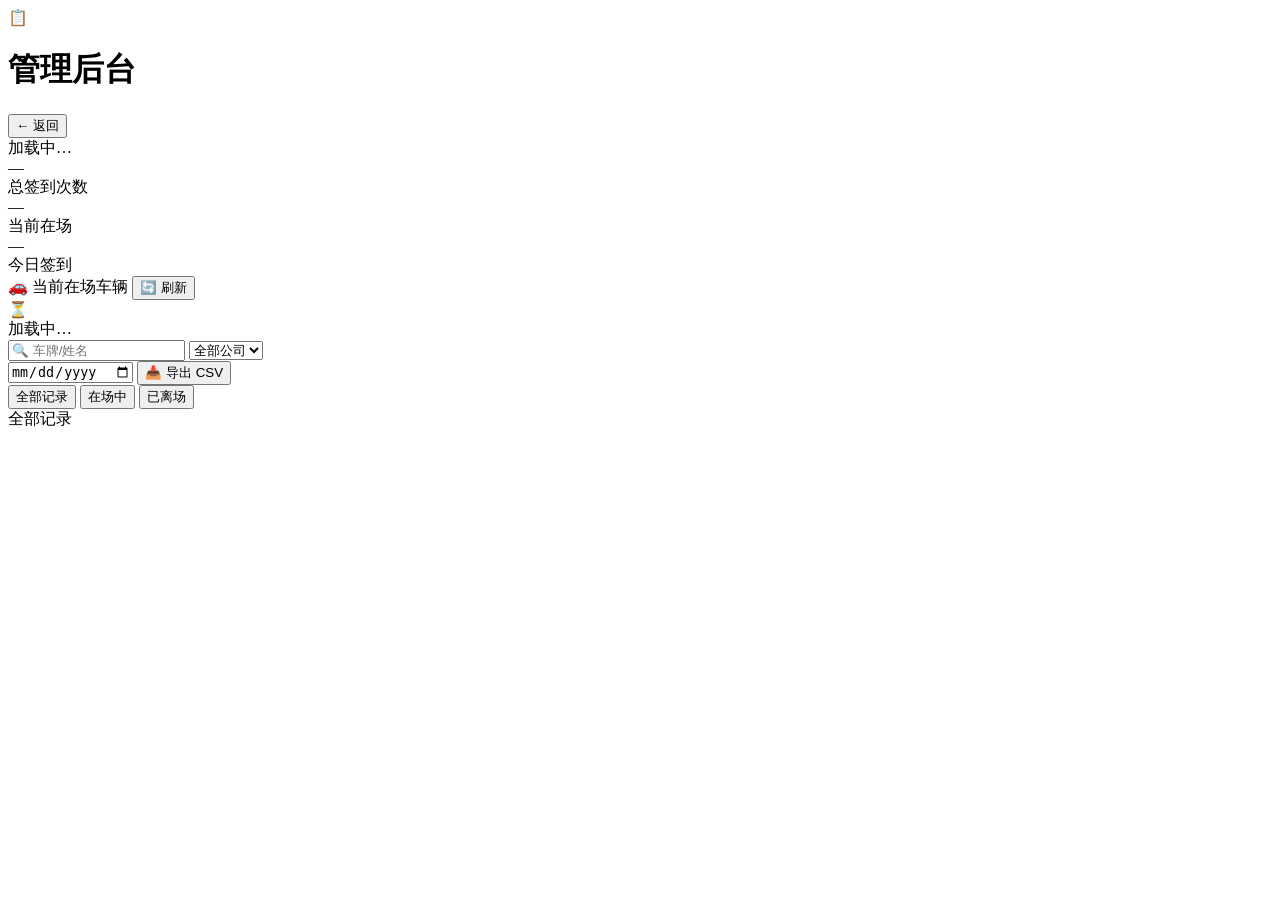
==== admin.html @ a40ab9a4 "add admin.html" ====
<!DOCTYPE html>
<html lang="zh-CN">
<head>
  <meta charset="UTF-8">
  <meta name="viewport" content="width=device-width,initial-scale=1.0,maximum-scale=1.0">
  <title>管理后台</title>
  <link rel="stylesheet" href="style.css">
  <style>
    .onsite-grid{display:grid;grid-template-columns:1fr 1fr;gap:10px}
    .onsite-card{background:var(--card);border-radius:12px;padding:14px;box-shadow:var(--shadow);border-top:3px solid var(--primary)}
    .onsite-card .oc-plate{font-size:18px;font-weight:800;letter-spacing:1px}
    .onsite-card .oc-name{font-size:13px;color:var(--muted);margin-top:2px}
    .onsite-card .oc-time{font-size:11px;color:var(--muted);margin-top:6px}
    .onsite-card .oc-dur{font-size:12px;font-weight:600;color:var(--primary);margin-top:4px}
  </style>
</head>
<body>
<div class="topbar">
  <span class="logo">📋</span>
  <h1>管理后台</h1>
  <button class="back-btn" onclick="location.href='index.html'">← 返回</button>
</div>

<div class="loading-mask hidden" id="loadingMask">
  <div class="spinner"></div><span>加载中…</span>
</div>

<div class="container fade-in">

  <!-- 统计 -->
  <div class="stats-row" id="statsRow">
    <div class="stat-card blue"><div class="num" id="statTotal">—</div><div class="lbl">总签到次数</div></div>
    <div class="stat-card green"><div class="num" id="statOnsite">—</div><div class="lbl">当前在场</div></div>
    <div class="stat-card warn"><div class="num" id="statToday">—</div><div class="lbl">今日签到</div></div>
  </div>

  <!-- 当前在场车辆 -->
  <div class="card">
    <div class="section-title">
      <span>🚗 当前在场车辆</span>
      <button class="action-btn" onclick="loadAll()">🔄 刷新</button>
    </div>
    <div class="onsite-grid" id="onsiteGrid">
      <div class="empty-tip" style="grid-column:1/-1"><div class="empty-icon">⏳</div><div>加载中…</div></div>
    </div>
  </div>

  <!-- 筛选 -->
  <div class="card">
    <div class="filter-row">
      <input type="text" id="filterKeyword" placeholder="🔍 车牌/姓名"
             oninput="this.value=this.value.toUpperCase();renderRecords()">
      <select id="filterCompany" onchange="renderRecords()">
        <option value="">全部公司</option>
        <option value="中通">中通</option>
        <option value="月祥">月祥</option>
        <option value="自有">自有</option>
        <option value="货拉拉">货拉拉</option>
      </select>
    </div>
    <div class="filter-row mt8">
      <input type="date" id="filterDate" onchange="renderRecords()">
      <button class="action-btn" onclick="exportCSV()">📥 导出 CSV</button>
    </div>
  </div>

  <!-- Tab -->
  <div class="tab-bar">
    <button class="tab-btn active" id="tabAll"    onclick="switchTab('all')">全部记录</button>
    <button class="tab-btn"        id="tabOnsite" onclick="switchTab('onsite')">在场中</button>
    <button class="tab-btn"        id="tabDone"   onclick="switchTab('done')">已离场</button>
  </div>

  <div class="section-title">
    <span id="listTitle">全部记录</span>
    <span id="listCount" style="font-size:13px;font-weight:400"></span>
  </div>
  <div class="record-list" id="recordList"></div>
</div>

<script src="api.js"></script>
<script>
  let currentTab = 'all';
  let allRecords = [];

  async function loadAll() {
    document.getElementById('loadingMask').classList.remove('hidden');
    try {
      const [records, stats, onsite] = await Promise.all([
        API.all(),
        API.stats(),
        API.onSite(),
      ]);
      allRecords = records;
      // 统计
      document.getElementById('statTotal').textContent  = stats.total;
      document.getElementById('statOnsite').textContent = stats.onsite;
      document.getElementById('statToday').textContent  = stats.today;
      // 在场网格
      renderOnsiteGrid(onsite);
      // 记录列表
      renderRecords();
    } catch(e) {
      alert('加载失败：' + e.message);
    } finally {
      document.getElementById('loadingMask').classList.add('hidden');
    }
  }

  function renderOnsiteGrid(list) {
    const grid = document.getElementById('onsiteGrid');
    if (!list.length) {
      grid.innerHTML = `<div class="empty-tip" style="grid-column:1/-1"><div class="empty-icon">🚗</div><div>暂无在场车辆</div></div>`;
      return;
    }
    grid.innerHTML = list.map(r => `
      <div class="onsite-card">
        <div class="oc-plate">${r.plate}</div>
        <div class="oc-name">${r.name} · ${r.company}</div>
        <div class="oc-time">签到：${fmtTime(r.in_time)}</div>
        <div class="oc-dur">已在场 ${duration(r.in_time, null)}</div>
      </div>`).join('');
  }

  function getFiltered() {
    let list = [...allRecords];
    if (currentTab === 'onsite') list = list.filter(r => !r.out_time);
    if (currentTab === 'done')   list = list.filter(r =>  r.out_time);
    const kw = document.getElementById('filterKeyword').value.trim().toUpperCase();
    if (kw) list = list.filter(r => r.plate.includes(kw) || r.name.toUpperCase().includes(kw));
    const co = document.getElementById('filterCompany').value;
    if (co) list = list.filter(r => r.company === co);
    const dt = document.getElementById('filterDate').value;
    if (dt) list = list.filter(r => r.in_time.startsWith(dt));
    return list;
  }

  function renderRecords() {
    const list = getFiltered();
    document.getElementById('listCount').textContent = `共 ${list.length} 条`;
    const container = document.getElementById('recordList');
    if (!list.length) {
      container.innerHTML = `<div class="empty-tip"><div class="empty-icon">📭</div><div>暂无符合条件的记录</div></div>`;
      return;
    }
    container.innerHTML = list.map(r => {
      const isIn = !r.out_time;
      return `
        <div class="record-card ${isIn ? 'in' : 'out'} fade-in">
          <div class="rc-head">
            <span class="rc-plate">${r.plate}</span>
            <div style="display:flex;gap:6px;align-items:center">
              ${companyBadge(r.company)}
              <span class="rc-badge ${isIn ? 'badge-in' : 'badge-out'}">${isIn ? '在场中' : '已离场'}</span>
            </div>
          </div>
          <div class="rc-info">
            <span>👤 ${r.name}</span>
            <span>📱 ${r.phone}</span>
            ${!isIn ? `<span>⏱ ${duration(r.in_time, r.out_time)}</span>` : ''}
          </div>
          <div class="rc-time">
            签到：${fmtTime(r.in_time)}
            ${r.out_time ? `　签退：${fmtTime(r.out_time)}` : ''}
          </div>
        </div>`;
    }).join('');
  }

  function switchTab(tab) {
    currentTab = tab;
    ['all','onsite','done'].forEach(t => {
      const id = 'tab' + t.charAt(0).toUpperCase() + t.slice(1);
      document.getElementById(id).classList.toggle('active', t === tab);
    });
    renderRecords();
  }

  function exportCSV() {
    const list = getFiltered();
    if (!list.length) { alert('没有可导出的数据'); return; }
    const header = ['姓名','车牌号','手机号','所属公司','签到时间','签退时间','在场时长'];
    const rows = list.map(r => [
      r.name, r.plate, r.phone, r.company,
      fmtTime(r.in_time), fmtTime(r.out_time),
      r.out_time ? duration(r.in_time, r.out_time) : '在场中'
    ]);
    const csv = '\uFEFF' + [header,...rows]
      .map(row => row.map(v => `"${String(v).replace(/"/g,'""')}"`).join(','))
      .join('\r\n');
    const a = Object.assign(document.createElement('a'), {
      href: URL.createObjectURL(new Blob([csv], {type:'text/csv;charset=utf-8;'})),
      download: `司机签到记录_${new Date().toISOString().slice(0,10)}.csv`,
    });
    a.click();
  }

  loadAll();
</script>
</body>
</html>
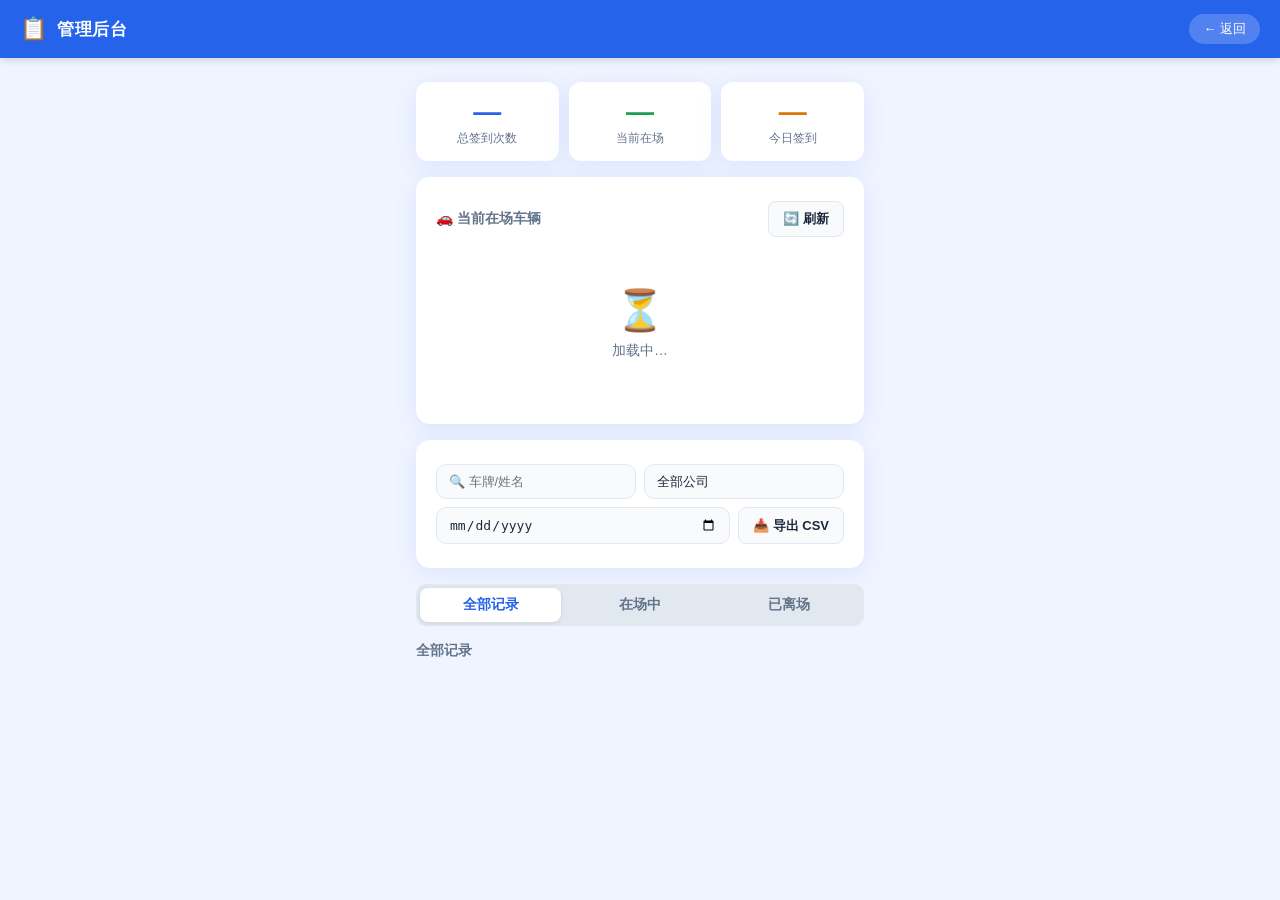
==== commit 51712aae: "inline: admin.html" ====
--- a/admin.html
+++ b/admin.html
@@ -4,7 +4,139 @@
   <meta charset="UTF-8">
   <meta name="viewport" content="width=device-width,initial-scale=1.0,maximum-scale=1.0">
   <title>管理后台</title>
-  <link rel="stylesheet" href="style.css">
+  <style>
+*,*::before,*::after{box-sizing:border-box;margin:0;padding:0}
+:root{
+  --primary:#2563eb;--primary-d:#1d4ed8;
+  --success:#16a34a;--success-d:#15803d;
+  --danger:#dc2626;--warn:#d97706;
+  --bg:#f0f4ff;--card:#fff;--text:#1e293b;
+  --muted:#64748b;--border:#e2e8f0;
+  --radius:14px;--shadow:0 4px 24px rgba(37,99,235,.10);
+}
+body{font-family:"PingFang SC","Microsoft YaHei",sans-serif;background:var(--bg);color:var(--text);min-height:100vh;display:flex;flex-direction:column;align-items:center}
+
+/* topbar */
+.topbar{width:100%;background:var(--primary);color:#fff;padding:14px 20px;display:flex;align-items:center;gap:10px;box-shadow:0 2px 8px rgba(0,0,0,.15)}
+.topbar .logo{font-size:22px}
+.topbar h1{font-size:17px;font-weight:700;letter-spacing:.5px}
+.topbar .back-btn{margin-left:auto;background:rgba(255,255,255,.2);border:none;color:#fff;padding:6px 14px;border-radius:20px;cursor:pointer;font-size:13px}
+.topbar .back-btn:hover{background:rgba(255,255,255,.35)}
+
+/* container */
+.container{width:100%;max-width:480px;padding:24px 16px 40px;display:flex;flex-direction:column;gap:16px}
+.card{background:var(--card);border-radius:var(--radius);box-shadow:var(--shadow);padding:24px 20px}
+
+/* form */
+.form-group{display:flex;flex-direction:column;gap:6px;margin-bottom:16px}
+.form-group:last-child{margin-bottom:0}
+label{font-size:14px;font-weight:600}
+label .req{color:var(--danger);margin-left:2px}
+input,select{width:100%;padding:12px 14px;border:1.5px solid var(--border);border-radius:10px;font-size:15px;color:var(--text);background:#f8fafc;outline:none;-webkit-appearance:none;transition:border-color .2s,box-shadow .2s}
+input:focus,select:focus{border-color:var(--primary);box-shadow:0 0 0 3px rgba(37,99,235,.12);background:#fff}
+input.error,select.error{border-color:var(--danger)}
+.err-msg{font-size:12px;color:var(--danger);display:none}
+.err-msg.show{display:block}
+
+/* buttons */
+.btn{display:flex;align-items:center;justify-content:center;gap:8px;width:100%;padding:14px;border:none;border-radius:12px;font-size:16px;font-weight:700;cursor:pointer;transition:transform .1s,opacity .2s;letter-spacing:.5px}
+.btn:active{transform:scale(.97)}
+.btn-primary{background:var(--primary);color:#fff}
+.btn-primary:hover{background:var(--primary-d)}
+.btn-success{background:var(--success);color:#fff}
+.btn-success:hover{background:var(--success-d)}
+.btn-outline{background:transparent;border:2px solid var(--primary);color:var(--primary)}
+.btn-outline:hover{background:#eff6ff}
+.btn:disabled{opacity:.5;cursor:not-allowed}
+
+/* home big buttons */
+.home-btn-wrap{display:flex;flex-direction:column;gap:16px;margin-top:8px}
+.home-big-btn{display:flex;align-items:center;gap:18px;padding:22px 20px;border-radius:var(--radius);cursor:pointer;border:none;width:100%;text-align:left;transition:transform .15s,box-shadow .15s;box-shadow:var(--shadow)}
+.home-big-btn:active{transform:scale(.97)}
+.home-big-btn .icon{width:56px;height:56px;border-radius:14px;display:flex;align-items:center;justify-content:center;font-size:28px;flex-shrink:0;background:rgba(255,255,255,.2)}
+.home-big-btn .info h2{font-size:18px;font-weight:700}
+.home-big-btn .info p{font-size:13px;margin-top:3px;opacity:.75}
+.btn-checkin{background:linear-gradient(135deg,#2563eb,#3b82f6);color:#fff}
+.btn-checkout{background:linear-gradient(135deg,#16a34a,#22c55e);color:#fff}
+.btn-admin{background:linear-gradient(135deg,#7c3aed,#a78bfa);color:#fff}
+
+/* banner */
+.banner{border-radius:10px;padding:12px 16px;font-size:14px;display:flex;align-items:flex-start;gap:8px}
+.banner-info{background:#eff6ff;color:#1d4ed8;border:1px solid #bfdbfe}
+.banner-success{background:#f0fdf4;color:#15803d;border:1px solid #bbf7d0}
+.banner-warn{background:#fffbeb;color:#92400e;border:1px solid #fde68a}
+
+/* plate list */
+.search-wrap{position:relative}
+.search-wrap input{padding-left:40px}
+.search-icon{position:absolute;left:12px;top:50%;transform:translateY(-50%);font-size:16px;color:var(--muted);pointer-events:none}
+.plate-list{display:flex;flex-direction:column;gap:10px;margin-top:12px;max-height:340px;overflow-y:auto}
+.plate-item{display:flex;align-items:center;justify-content:space-between;padding:14px 16px;border:1.5px solid var(--border);border-radius:12px;cursor:pointer;transition:border-color .2s,background .2s;background:#f8fafc}
+.plate-item:hover{border-color:var(--success);background:#f0fdf4}
+.plate-item.selected{border-color:var(--success);background:#f0fdf4;box-shadow:0 0 0 3px rgba(22,163,74,.12)}
+.plate-item .plate-no{font-size:17px;font-weight:700;letter-spacing:1px}
+.plate-item .plate-meta{font-size:12px;color:var(--muted);margin-top:2px}
+.plate-item .check-icon{font-size:20px;color:var(--success);display:none}
+.plate-item.selected .check-icon{display:block}
+
+/* success */
+.success-wrap{display:flex;flex-direction:column;align-items:center;gap:12px;padding:32px 0 16px;text-align:center}
+.success-wrap .big-icon{font-size:64px}
+.success-wrap h2{font-size:22px;font-weight:700}
+.success-wrap p{font-size:14px;color:var(--muted)}
+.info-table{width:100%;border-collapse:collapse;margin-top:8px}
+.info-table td{padding:9px 12px;font-size:14px;border-bottom:1px solid var(--border)}
+.info-table td:first-child{color:var(--muted);width:80px}
+.info-table td:last-child{font-weight:600}
+
+/* admin */
+.stats-row{display:flex;gap:10px}
+.stat-card{flex:1;background:var(--card);border-radius:12px;padding:14px 12px;box-shadow:var(--shadow);text-align:center}
+.stat-card .num{font-size:28px;font-weight:800}
+.stat-card .lbl{font-size:12px;color:var(--muted);margin-top:2px}
+.stat-card.blue .num{color:var(--primary)}
+.stat-card.green .num{color:var(--success)}
+.stat-card.warn .num{color:var(--warn)}
+.record-list{display:flex;flex-direction:column;gap:10px}
+.record-card{background:var(--card);border-radius:12px;padding:14px 16px;box-shadow:0 2px 8px rgba(0,0,0,.06);border-left:4px solid var(--border)}
+.record-card.in{border-left-color:var(--primary)}
+.record-card.out{border-left-color:var(--success)}
+.rc-head{display:flex;align-items:center;justify-content:space-between;margin-bottom:6px}
+.rc-plate{font-size:16px;font-weight:700}
+.rc-badge{font-size:11px;padding:2px 8px;border-radius:20px;font-weight:600}
+.badge-in{background:#dbeafe;color:#1d4ed8}
+.badge-out{background:#dcfce7;color:#15803d}
+.rc-info{font-size:13px;color:var(--muted);display:flex;flex-wrap:wrap;gap:8px}
+.rc-time{font-size:12px;color:var(--muted);margin-top:6px}
+.tab-bar{display:flex;gap:8px;background:#e2e8f0;border-radius:10px;padding:4px}
+.tab-btn{flex:1;padding:8px;border:none;border-radius:8px;font-size:14px;font-weight:600;cursor:pointer;background:transparent;color:var(--muted);transition:background .2s,color .2s}
+.tab-btn.active{background:#fff;color:var(--primary);box-shadow:0 1px 4px rgba(0,0,0,.1)}
+.filter-row{display:flex;gap:8px;flex-wrap:wrap}
+.filter-row input,.filter-row select{flex:1;min-width:120px;font-size:13px;padding:9px 12px}
+.action-btn{background:#f8fafc;border:1.5px solid var(--border);color:var(--text);border-radius:8px;padding:8px 14px;font-size:13px;font-weight:600;cursor:pointer;white-space:nowrap}
+.action-btn:hover{background:#f1f5f9}
+.empty-tip{text-align:center;padding:40px 0;color:var(--muted);font-size:14px}
+.empty-icon{font-size:40px;margin-bottom:8px}
+
+/* loading */
+.loading-mask{position:fixed;inset:0;background:rgba(255,255,255,.8);display:flex;flex-direction:column;align-items:center;justify-content:center;gap:12px;z-index:999;font-size:15px;color:var(--muted)}
+.spinner{width:36px;height:36px;border:3px solid var(--border);border-top-color:var(--primary);border-radius:50%;animation:spin .7s linear infinite}
+@keyframes spin{to{transform:rotate(360deg)}}
+.hidden{display:none!important}
+
+/* utils */
+.mt8{margin-top:8px}.mt16{margin-top:16px}
+.text-center{text-align:center}.text-muted{color:var(--muted);font-size:13px}
+.divider{height:1px;background:var(--border);margin:16px 0}
+.section-title{font-size:14px;font-weight:700;color:var(--muted);margin-bottom:10px;display:flex;align-items:center;justify-content:space-between}
+
+/* anim */
+@keyframes fadeIn{from{opacity:0;transform:translateY(12px)}to{opacity:1;transform:translateY(0)}}
+.fade-in{animation:fadeIn .3s ease}
+@keyframes pop{0%{transform:scale(.5);opacity:0}70%{transform:scale(1.15)}100%{transform:scale(1);opacity:1}}
+.pop{animation:pop .4s ease}
+
+</style>
   <style>
     .onsite-grid{display:grid;grid-template-columns:1fr 1fr;gap:10px}
     .onsite-card{background:var(--card);border-radius:12px;padding:14px;box-shadow:var(--shadow);border-top:3px solid var(--primary)}
@@ -78,7 +210,133 @@
   <div class="record-list" id="recordList"></div>
 </div>
 
-<script src="api.js"></script>
+<script>
+/**
+ * api.js — Supabase 数据层
+ * 部署前请将 SUPABASE_URL 和 SUPABASE_ANON_KEY 替换为你的实际值
+ * 获取方式：Supabase 控制台 → Project Settings → API
+ */
+
+// ── 配置区（部署前必填）────────────────────────────────────
+const SUPABASE_URL      = 'https://ytizvfczjcjgqavxuoku.supabase.co';
+const SUPABASE_ANON_KEY = 'eyJhbGciOiJIUzI1NiIsInR5cCI6IkpXVCJ9.eyJpc3MiOiJzdXBhYmFzZSIsInJlZiI6Inl0aXp2ZmN6amNqZ3Fhdnh1b2t1Iiwicm9sZSI6ImFub24iLCJpYXQiOjE3NzYxMDkwMDksImV4cCI6MjA5MTY4NTAwOX0.4vGHG67fvWYptrE0Xy_HQwHpJLNTbttgi4KRAAcMfPs';
+const TABLE             = 'driver_records';
+const ADMIN_PASSWORD    = '1234';                    // 管理员密码，可自行修改
+// ──────────────────────────────────────────────────────────
+
+/** 通用请求封装 */
+async function sbFetch(path, options = {}) {
+  const url = `${SUPABASE_URL}/rest/v1/${path}`;
+  const res = await fetch(url, {
+    ...options,
+    headers: {
+      'apikey':        SUPABASE_ANON_KEY,
+      'Authorization': `Bearer ${SUPABASE_ANON_KEY}`,
+      'Content-Type':  'application/json',
+      'Prefer':        options.prefer || '',
+      ...options.headers,
+    },
+  });
+  if (!res.ok) {
+    const err = await res.json().catch(() => ({}));
+    throw new Error(err.message || `HTTP ${res.status}`);
+  }
+  const text = await res.text();
+  return text ? JSON.parse(text) : null;
+}
+
+/** 格式化时间 */
+function fmtTime(iso) {
+  if (!iso) return '—';
+  const d = new Date(iso);
+  const p = n => String(n).padStart(2, '0');
+  return `${d.getFullYear()}-${p(d.getMonth()+1)}-${p(d.getDate())} `
+       + `${p(d.getHours())}:${p(d.getMinutes())}:${p(d.getSeconds())}`;
+}
+
+/** 计算在场时长 */
+function duration(inIso, outIso) {
+  const end  = outIso ? new Date(outIso) : new Date();
+  const mins = Math.floor((end - new Date(inIso)) / 60000);
+  if (mins < 60) return `${mins} 分钟`;
+  const h = Math.floor(mins / 60), m = mins % 60;
+  return m ? `${h} 小时 ${m} 分钟` : `${h} 小时`;
+}
+
+/** 公司徽标 */
+const COMPANY_COLOR = { '中通':'#f97316','月祥':'#8b5cf6','自有':'#0ea5e9','货拉拉':'#ec4899' };
+function companyBadge(company) {
+  const c = COMPANY_COLOR[company] || '#64748b';
+  return `<span class="rc-badge" style="background:${c}22;color:${c}">${company}</span>`;
+}
+
+/** ── API 方法 ─────────────────────────────────────────── */
+const API = {
+
+  /** 签到：新增记录 */
+  async checkIn({ name, plate, phone, company }) {
+    return sbFetch(`${TABLE}?select=*`, {
+      method: 'POST',
+      prefer: 'return=representation',
+      body: JSON.stringify({
+        name: name.trim(),
+        plate: plate.trim().toUpperCase(),
+        phone: phone.trim(),
+        company,
+      }),
+    }).then(rows => rows[0]);
+  },
+
+  /** 查询当前在场（未签退）车辆 */
+  async onSite() {
+    return sbFetch(`${TABLE}?select=*&out_time=is.null&order=in_time.desc`);
+  },
+
+  /** 按车牌/姓名模糊搜索在场车辆 */
+  async searchOnSite(keyword) {
+    const kw = keyword.trim().toUpperCase();
+    if (!kw) return this.onSite();
+    return sbFetch(
+      `${TABLE}?select=*&out_time=is.null&or=(plate.ilike.*${kw}*,name.ilike.*${kw}*)&order=in_time.desc`
+    );
+  },
+
+  /** 签退：更新 out_time */
+  async checkOut(id) {
+    return sbFetch(`${TABLE}?id=eq.${id}&select=*`, {
+      method: 'PATCH',
+      prefer: 'return=representation',
+      body: JSON.stringify({ out_time: new Date().toISOString() }),
+    }).then(rows => rows[0]);
+  },
+
+  /** 管理后台：查询全部记录（支持筛选） */
+  async all({ company = '', date = '', tab = 'all' } = {}) {
+    let q = `${TABLE}?select=*&order=in_time.desc`;
+    if (tab === 'onsite') q += '&out_time=is.null';
+    if (tab === 'done')   q += '&out_time=not.is.null';
+    if (company) q += `&company=eq.${encodeURIComponent(company)}`;
+    if (date)    q += `&in_time=gte.${date}T00:00:00&in_time=lte.${date}T23:59:59`;
+    return sbFetch(q);
+  },
+
+  /** 统计数据 */
+  async stats() {
+    const today = new Date().toISOString().slice(0, 10);
+    const [all, onsite, todayList] = await Promise.all([
+      sbFetch(`${TABLE}?select=id`),
+      sbFetch(`${TABLE}?select=id&out_time=is.null`),
+      sbFetch(`${TABLE}?select=id&in_time=gte.${today}T00:00:00`),
+    ]);
+    return {
+      total:  all.length,
+      onsite: onsite.length,
+      today:  todayList.length,
+    };
+  },
+};
+
+</script>
 <script>
   let currentTab = 'all';
   let allRecords = [];
